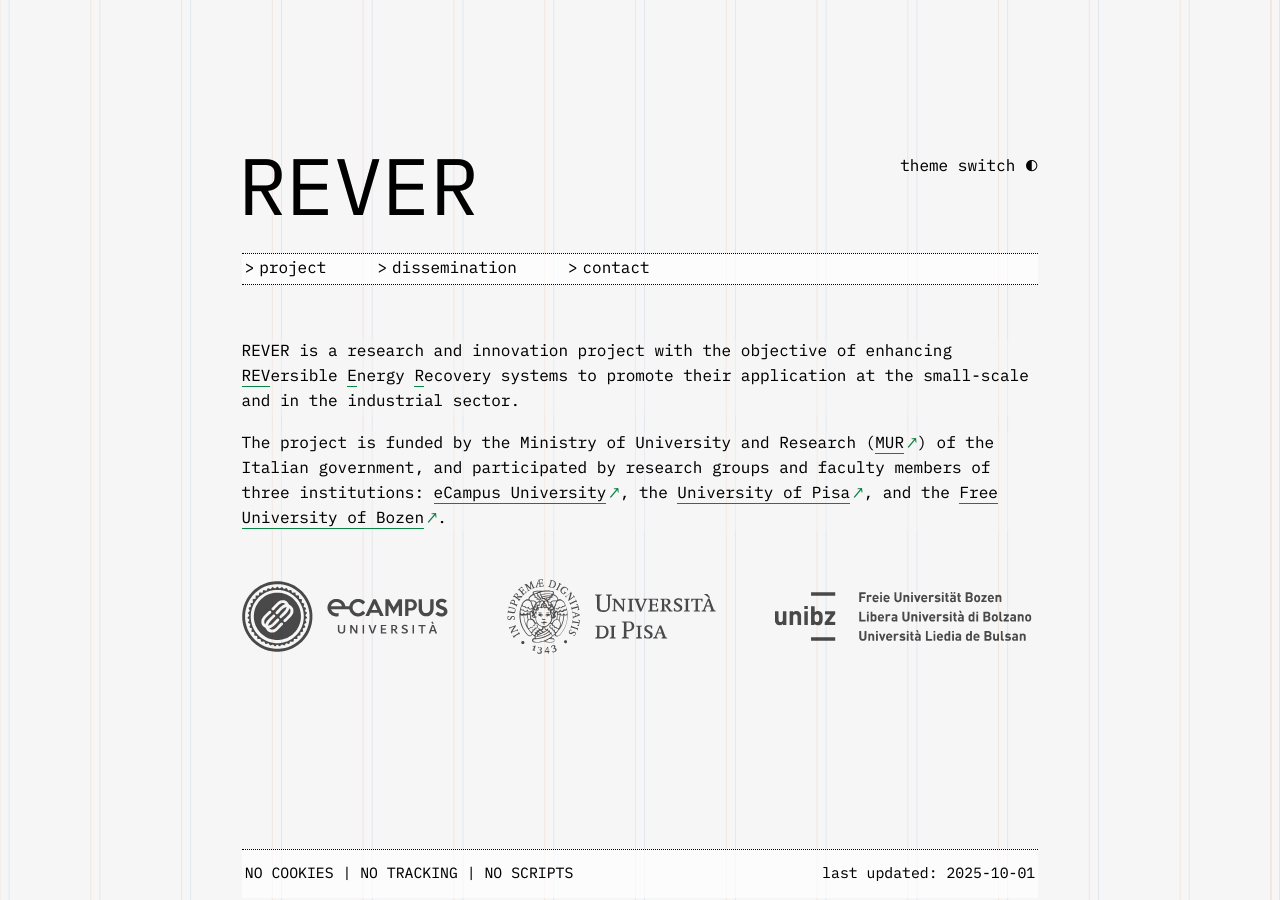
==== index.html @ 274be8a8 "Add files via upload" ====
<!DOCTYPE html>
<html lang="en" dir="ltr">
<head>
	<meta charset="UTF-8">
	<meta name="viewport"	 content="width=device-width, initial-scale=1.0">
	<meta name="description" content="REVER is a scientific research project studying reversible energy recovery systems for industrial applications">
	<title>REVER</title>
	<link rel="icon" type="image/x-icon"	href="icons/light/icon.ico"		sizes="any"	media="(prefers-color-scheme: light)">
	<link rel="icon" type="image/png"	href="icons/light/icon-16x16.png"	sizes="16x16"	media="(prefers-color-scheme: light)">
	<link rel="icon" type="image/png"	href="icons/light/icon-32x32.png"	sizes="32x32"	media="(prefers-color-scheme: light)">
	<link rel="apple-touch-icon"		href="icons/light/icon-180x180.png"	sizes="180x180"	media="(prefers-color-scheme: light)">
	<link rel="icon" type="image/x-icon"	href="icons/dark/icon.ico"		sizes="any"	media="(prefers-color-scheme: dark)" >
	<link rel="icon" type="image/png"	href="icons/dark/icon-16x16.png"	sizes="16x16"	media="(prefers-color-scheme: dark)" >
	<link rel="icon" type="image/png"	href="icons/dark/icon-32x32.png"	sizes="32x32"	media="(prefers-color-scheme: dark)" >
	<link rel="apple-touch-icon"		href="icons/dark/icon-180x180.png"	sizes="180x180"	media="(prefers-color-scheme: dark)" >
	<link rel="stylesheet" href="css/fonts.css">
	<link rel="stylesheet" href="css/main.css">
</head>
<body>
	<input type="checkbox" id="t" hidden>
	<div id="b">
	<div class="c">
		<input type="checkbox" id="m" hidden>
		<header class="h" id="h1">
			<h1><a href="#root">REVER</a></h1>
			<h1><label for="t" class="x" aria-label="Theme switch">&#9680;</label></h1>
			<h1><label for="m" class="y" aria-label="Menu toggle" >&#8801;</label></h1>
		</header>
		<nav 	class="n" id="n1" aria-label="Navigation" tabindex="-1">
			<a href="#project"	 class="i" tabindex="0" aria-label="Project section">	   <span class="p">project</span></a>
			<a href="#dissemination" class="i" tabindex="0" aria-label="Dissemination section"><span class="p">dissemination</span></a>
			<a href="#contact"	 class="i" tabindex="0" aria-label="Contact section">	   <span class="p">contact</span></a>
		</nav>
		<main class="m">
			<section class="s" id="project">
				<h2><span class="p"><span>project</span></span></h2>
				<div class="o">
				<h3>Objective</h3>
					<p>REVER aims to study and develop a reversible system for small-scale Waste Heat Recovery (WHR) applications. The reversibility consists in the system's ability to operate alternatively as an Organic Rankine Cycle (ORC) and a High-Temperature Heat Pump (HTHP), where the former cycle utilizes the heat wasted in industrial processes to produce electrical energy, while the latter upgrades it by raising its temperature level.</p>
					<p>Different configurations of the cycles and different types of Reversible Flow Machines (RFMs) functioning as both expanders and compressors will be analysed. The most promising solution will be tested experimentally at the research facility of <a href="https://creat.uniecampus.it">eCampus University</a>.</p>
					<div class="g" id="g1" ></div>
				<h3>Participants</h3>
					<table id="t1">
						<tr> <td><a href="https://www.uniecampus.it">eCampus University</a>	 </td><td>Novedrate, IT	</td> </tr>
						<tr> <td><a href="https://www.unipi.it">     University of Pisa</a>	 </td><td>Pisa, IT	</td> </tr>
						<tr> <td><a href="https://www.unibz.it">     Free University of Bozen</a></td><td>Bolzano, IT	</td> </tr>
					</table>
					<br>
				<h3>Funding</h3>
					<p>The project is funded by the Ministry of University and Research (<a href="https://www.mur.gov.it">MUR</a>) of the Italian government.</p>
				</div>
			</section>
			<section class="s" id="dissemination">
				<h2><span class="p"><span>dissemination</span></span></h2>
				<div class="o">
				<h3>Publications</h3>
					<table id="t2">
						<tr>
							<td>
							<details>
								<summary>Placeholder for title</summary>
								<p> Authors: Name Surname, F.M. Last
								<br>Journal: Energy Conversion<br>
								<br>Abstract
								<br>----------------------------
								<br>----------------------------<br>
								<br>DOI: 00XXYYZZ</p>
							</details>
							</td><td>(2025)</td>
						</tr>
						<tr>
							<td>
							<details>
								<summary>Placeholder for title</summary>
								<p> Authors: Name Surname, F.M. Last
								<br>Journal: Energy Conversion<br>
								<br>Abstract
								<br>----------------------------
								<br>----------------------------<br>
								<br>DOI: 00XXYYZZ</p>
							</details>
							</td><td>(2026)</td>
						</tr>
						<tr>
							<td>
							<details>
								<summary>Placeholder for title</summary>
								<p> Authors: Name Surname, F.M. Last
								<br>Journal: Energy Conversion<br>
								<br>Abstract
								<br>----------------------------
								<br>----------------------------<br>
								<br>DOI: 00XXYYZZ</p>
							</details>
							</td><td>(2026)</td>
						</tr>
					</table>
					<br>
				<h3>Events</h3>
					<table id="t3">
						<tr>
							<td>
							<details>
								<summary>Event description</summary>
								<p> -----------------------------
								<br>-----------------------------</p>
							</details>
							</td><td>DD/MM/YY</td>
						</tr>
						<tr>
							<td>
							<details>
								<summary>Event description</summary>
								<p> -----------------------------
								<br>-----------------------------</p>
							</details>
							</td><td>DD/MM/YY</td>
						</tr>
						<tr>
							<td>
							<details>
								<summary>Event description</summary>
								<p> -----------------------------
								<br>-----------------------------</p>
							</details>
							</td><td>DD/MM/YY</td>
						</tr>
					</table>
				</div>
			</section>
			<section class="s" id="contact">
				<h2><span class="p"><span>contact</span></span></h2>
				<div class="o">
					<p>If you wish to contact us, please send an e-mail to the project coordinator, Professor Luca Cioccolanti, at eCampus University: <a href="mailto:luca.cioccolanti@uniecampus.it" tabindex="0">luca.cioccolanti@uniecampus.it</a></p>
				</div>
			</section>
			<section class="s" id="root">
				<div class="o">
					<p>REVER is a research and innovation project with the objective of enhancing <abbr style="border-bottom: 1px solid var(--link);">REV</abbr>ersible <abbr style="border-bottom: 1px solid var(--link);">E</abbr>nergy <abbr style="border-bottom: 1px solid var(--link);">R</abbr>ecovery systems to promote their application at the small-scale and in the industrial sector.</p>
					<p>The project is funded by the Ministry of University and Research (<a href="https://www.mur.gov.it">MUR</a>) of the Italian government, and participated by research groups and faculty members of three institutions: <a href="https://www.uniecampus.it">eCampus University</a>, the <a href="https://www.unipi.it">University of Pisa</a>, and the <a href="https://www.unibz.it">Free University of Bozen</a>.</p>
					<div class="g" id="g0"></div>
				</div>
			</section>

			<div class="d">
				<header class="h" id="h2">
					<h1><a href="#root">REVER</a></h1>
					<label for="t" class="z" aria-label="Theme switch"></label>
				</header>
				<nav	class="n" id="n2" aria-label="Navigation">
					<a href="#project"	 class="i" tabindex="0" aria-label="Project section">	   <span class="p">project</span></a>
					<a href="#dissemination" class="i" tabindex="0" aria-label="Dissemination section"><span class="p">dissemination</span></a>
					<a href="#contact"	 class="i" tabindex="0" aria-label="Contact section">	   <span class="p">contact</span></a>
				</nav>
			</div>
		</main>
		<footer class="f">
			<p>NO COOKIES | NO TRACKING | NO SCRIPTS</p>
			<p>last updated: <time datetime="2025-10-01">2025-10-01</time></p>
		</footer>
	</div>
	</div>
</body>
</html>
---- css/fonts.css ----
@font-face
{
	font-family: 'IBM Plex Mono';
	font-style: normal;
	font-weight: 300;
	src: local("IBM Plex Mono Light"), local("IBMPlexMono-Light"), url("../fonts/woff2/IBMPlexMono-Light-Latin1.woff2") format("woff2"), url("../fonts/woff/IBMPlexMono-Light-Latin1.woff") format("woff");
	unicode-range: U+0020-007E, U+00A0-00FF, U+0131, U+0152-0153, U+02C6, U+02DA, U+02DC, U+2013-2014, U+2018-201A, U+201C-201E, U+2020-2022, U+2026, U+2030, U+2039-203A, U+2044, U+20AC, U+2122, U+2212, U+FB01-FB02;
}
@font-face
{
	font-family: 'IBM Plex Mono';
	font-style: normal;
	font-weight: 400;
	src: local("IBM Plex Mono"), local("IBMPlexMono"), url("../fonts/woff2/IBMPlexMono-Regular-Latin1.woff2") format("woff2"), url("../fonts/woff/IBMPlexMono-Regular-Latin1.woff") format("woff");
	unicode-range: U+0020-007E, U+00A0-00FF, U+0131, U+0152-0153, U+02C6, U+02DA, U+02DC, U+2013-2014, U+2018-201A, U+201C-201E, U+2020-2022, U+2026, U+2030, U+2039-203A, U+2044, U+20AC, U+2122, U+2212, U+FB01-FB02;
}
@font-face
{
	font-family: 'UI';
	font-style: normal;
	font-weight: 200 600;
	src: local("Cambria Math"), url("../fonts/woff2/IosevkaEtoileLight-Misc.woff2") format("woff2"), url("../fonts/woff/IosevkaEtoileLight-Misc.woff") format("woff");
	unicode-range: U+2190-2199, U+2261, U+25D0-25D1;
}
---- css/main.css ----
:root
{
	--l-svg: 0;
	--d-svg: 0.97;
	--l-wgt: 400;
	--d-wgt: 300;
	--b: #000;
	--b-back: #101010FF;
	--b-thin: #00000090;
	--w: #FFF;
	--w-back: #F6F6F6FF;
	--w-thin: #FFFFFFB0;
	--d: #008040F7;
	--l: #60D090F0;
	--b-veil: #10101050;
	--w-veil: #F6F6F650;
	--svg: var(--l-svg);
	--wgt: var(--l-wgt);
	--text: var(--b);
	--back: var(--w-back);
	--thin: var(--w-thin);
	--veil: var(--w-veil);
	--link: var(--d);
	--glow: #70D08045;
}
html
{
	scroll-behavior: smooth;
	text-rendering: geometricPrecision;
}
*:focus-visible
{
	outline: calc(var(--wgt)/400*2.15px) solid var(--link);
}
body, #b
{
	background: var(--back);
	color: var(--text);
	font-family: 'IBM Plex Mono', 'UI', monospace;
	line-height: 1.575;
	font-weight: var(--wgt);
	text-shadow: 0 0 calc((var(--wgt) - 300)/400*0.2px) #5555;
	min-width: 320px;
	min-height: 100vh;
	min-height: 100dvh;
	margin: 0;
	padding: 0;
	overflow-y: auto;
	transition: background 0.2s ease, color 0.2s ease;
}
#b
{
	position: relative;
	z-index: 0;
}
#b::before
{
	position: absolute;
	z-index: -1;
	width: 100%;
	height: 100%;
	background-image: url("../images/pattern.svg");
	background-size: cover;
	background-position-x: center;
	opacity: 0.95;
	content: "";
}
#t, #m
{
	margin: 0;
	padding: 0;
	width: 100%;
	height: 0;
	display: none;
}
#t:checked ~ #b
{
	--svg: var(--d-svg);
	--wgt: var(--d-wgt);
	--text: var(--w);
	--back: var(--b-back);
	--thin: var(--b-thin);
	--veil: var(--b-veil);
	--link: var(--l);
}
@media (prefers-color-scheme: dark)
{
	:root
	{
		--svg: var(--d-svg);
		--wgt: var(--d-wgt);
		--text: var(--w);
		--back: var(--b-back);
		--thin: var(--b-thin);
		--veil: var(--b-veil);
		--link: var(--l);
	}
	#t:checked ~ #b
	{
		--svg: var(--l-svg);
		--wgt: var(--l-wgt);
		--text: var(--b);
		--back: var(--w-back);
		--thin: var(--w-thin);
		--veil: var(--w-veil);
		--link: var(--d);
	}
}
h1
{
	font-size: 2.125em;
	margin: 0;
	padding: 0;
	line-height: 1.25;
}
h1, h2
{
	font-weight: 400;
}
h3
{
	margin: 2rem 0 1rem 0;
	font-weight: var(--wgt);
	text-shadow: 0 0 0.2px var(--glow);
}
a
{
	color: var(--text);
	text-decoration: none;
}
h1 > a
{
	outline-offset: 5px;
}
p > a
{
	border-bottom: 1px solid var(--link);
}
p > a:focus-visible
{
	border-bottom: 0;
}
p > a:hover, p > a:focus:not(:focus-visible), td > a:hover, td > a:focus:not(:focus-visible)
{
	outline: none;
	color: var(--link);
}
p > a:hover, p > a:focus:not(:focus-visible)
{
	border-bottom: 1px solid var(--glow);
}
p > a:after, td > a:after
{
	padding-left: 0.3ch;
	content: "↗";
	color: var(--link);
	border-bottom: 1px solid var(--back);
}
a:hover:after, a:focus:not(:focus-visible):after
{
	color: var(--text);
}
.c
{
	max-width: 800px;
	margin: 0 auto;
	height: 100vh;
	height: 100dvh;
	display: flex;
	flex-direction: column;
}
.x, .y, .z
{
	position: absolute;
	right: 0;
	user-select: none;
}
.y
{
	display: none;
	right: -0.195ch;
	bottom: -0.165ch;
	transform-origin: bottom right;
	transform: scale(1.875,1.285);
}
.z
{
	padding: 1.15rem 0 0 0;
}
.z:before
{
	content: "theme switch";
	margin-right: 1ch;
}
.z:after
{
	content: "◐";
	transition: font-size 0.6s ease, padding 0.6s ease, line-height 0.6s ease;
}
.z:hover
{
	color: var(--link);
	text-shadow: 0 0 0.2px var(--link);
}
.h
{
	position: relative;
	margin: 0.75rem 0;
	padding: 1.15rem 0 0 0;
	display: flex;
}
.n
{
	background: var(--thin);
	border-top: 1px dotted;
	border-bottom: 1px dotted;
	margin: 0.35rem 0;
}
.d
{
	display: none;
	position: absolute;
	top: 0;
	width: 800px;
}
.d > .n
{
	margin: 1.1rem 0 0.35rem 0;
}
.i
{
	line-height: 1.85;
	margin: 0.5ch 2rem 0.5ch 0;
	padding: 0;
	outline-offset: 5px;
}
.i:hover, .i:active, ::selection, input[type="submit"]:hover
{
	background: var(--glow);
	text-shadow: 0 0 0.2px var(--text);
}
@-moz-document url-prefix()
{
	.i, .i:hover, .i:active, ::selection, input[type="submit"]:hover
	{
		text-shadow: 0 0 0.5px var(--link);
	}
}
::selection
{
	text-shadow: 0 0 0.5px var(--link);
}
.m
{
	flex: 1;
	overflow-y: auto;
	overscroll-behavior-y: contain !important;
	outline-offset: 0.335rem;
}
.s
{
	display: none;
	padding: 1rem 0;
	scroll-margin-top: 1rem;
}
.s:target, #root
{
	display: block;
}
.s:target ~ #root
{
	display: none;
}
.o
{
	opacity: 0;
	/*pointer-events: none;*/
	animation: o 0.4s ease-in 1.2s forwards;
}
#root > .o
{
	animation: o 0.6s ease-in 0.6s forwards;
}
.o > p
{
	margin-right: 0.8ch;
	background: var(--veil);
}
@keyframes o
{
	to { opacity: 1; /*pointer-events: auto;*/ }
}
.f
{
	border-top: 1px dotted;
	font-size: 0.925rem;
	line-height: 1.25;
	background: var(--thin);
	display: flex;
	flex-wrap: wrap;
	flex-shrink: 0;
	justify-content: space-between;
	gap: 1rem;
	margin: 0.35rem 0 2px 0;
}
.p
{
	display: inline-flex;
}
.p::before
{
	content: '>';
	margin-right: 0.5ch;
}
.p > span
{
	word-break: break-all;
	height: 1.5em;
	width: 0;
	overflow: hidden;
	animation: w 0.8s linear 0.2s forwards;
}
.p > span::before
{
	display: inline-block;
	content: ' ';
}
.i > .p::after
{
	opacity: 0;
	font-weight: 300;
	content: '_';
}
@media (min-width: calc(800px + 3.2rem + 1px)) and (min-height: 650px)
{
	#h1, #n1
	{
		visibility: hidden;
	}
	.d
	{
		display: block;
	}
	.s
	{
		opacity: 0;
		animation: o 0.1s ease-in 0.6s forwards;
	}
	.s:target:not(#root) ~ .d > .h
	{
		margin: 0.75rem 0;
		transition: margin 0.6s ease;
	}
	.s:target:not(#root) ~ .d > .h > h1
	{
		font-size: 2.125em;
		margin-left: -0.03ch;
		transition: font-size 0.6s ease, margin 0.6s ease;
	}
	.s:target:not(#root) ~ .d > .h > .z:before
	{
		content: "";
	}
	.s:target:not(#root) ~ .d > .h > .z
	{
		padding: 0;
		margin: 0;
		font-size: 2.125rem;
		line-height: 1.25;
	}
	#root
	{
		margin-top: calc(3.325rem + 118.4px - 127.3px + 2dvh);
		transition: margin 0.6s ease;
	}
	#root ~ .d > .h
	{
		margin: 2dvh 0 0 0;
		transition: margin 0.6s ease;
	}
	#root ~ .d > .h > h1
	{
		font-size: 5em;
		margin-left: -0.07ch;
		transition: font-size 0.6s ease, margin 0.6s ease;
	}
	.p > span
	{
		animation: w 0.8s linear 0.8s forwards;
	}
	.o
	{
		animation: o 0.4s ease-in 1.8s forwards;
	}
}
@media (min-width: calc(800px + 3.2rem + 1px)) and (min-height: 700px)
{
	#root
	{
		margin-top: calc(3.325rem + 118.4px - 127.3px + 5dvh);
	}
	#root ~ .d > .h
	{
		margin-top: 5dvh;
	}
}
@media (min-width: calc(800px + 3.2rem + 1px)) and (min-height: 750px)
{
	#root
	{
		margin-top: calc(3.325rem + 118.4px - 127.3px + 7dvh);
	}
	#root ~ .d > .h
	{
		margin-top: 7dvh;
	}
}
@media (min-width: calc(800px + 3.2rem + 1px)) and (min-height: 800px)
{
	#root
	{
		margin-top: calc(3.325rem + 118.4px - 127.3px + 11dvh);
	}
	#root ~ .d > .h
	{
		margin-top: 11dvh;
	}
}
@media (min-width: calc(800px + 3.2rem + 1px)) and (min-height: 900px)
{
	#root
	{
		margin-top: calc(3.325rem + 118.4px - 127.3px + 15dvh);
	}
	#root ~ .d > .h
	{
		margin-top: 13dvh;
	}
}
@media (pointer: fine)
{
	.i:hover > .p::after
	{
		animation: u 0.8s step-end infinite;
	}
	.c
	{
		padding-right: 0.2rem;
	}
	.d
	{
		width: calc(800px - 0.2rem);
	}
	.h, .n, .f
	{
		padding-right: 0.2rem;
		padding-left: 0.2rem;
	}
	.m
	{
		padding-left: 0.2rem;
	}
	.n, .f
	{
		margin-left: 0.2rem;
	}
	.s:target:not(#root) ~ .d > .h > h1
	{
		margin-left: calc(-0.02ch - 0.2rem);
	}
	#root ~ .d > .h > h1
	{
		margin-left: calc(-0.07ch - 0.2rem);
	}
}
@media (pointer: fine) and (max-width: 380px)
{
	.c
	{
		padding-right: 0.1rem;
	}
	.h, .n, .f
	{
		padding-right: 0.1rem;
		padding-left: 0.1rem;
	}
	.m
	{
		padding-left: 0.1rem;
		margin-right: 0.5px;
	}
	.n, .f
	{
		margin-left: 0.1rem;
	}
}
@keyframes w
{
	to { width: 100%; }
}
@keyframes u
{
	50% { opacity: 100%; }
}
/*
input, textarea
{
	border:	1px solid;
	box-sizing: border-box;
	background: var(--thin);
	color: var(--text);
	font-family: 'IBM Plex Mono', monospace;
	font-weight: var(--wgt);
	font-size: 1rem;
	padding: 0.3rem;
	margin: 0.4rem 1px 0.8rem 1px;
	width: calc(100% - 2px);
	resize: vertical;
}
input[type="submit"]
{
	padding: 0.4rem 1.25rem;
	width: auto;
}
input:focus, textarea:focus, input[type="submit"]:hover
{
	outline: 1px solid;
}
*/
table
{
	background: var(--thin);
	width: 100%;
	border-collapse: collapse;
}
td
{
	vertical-align: baseline;
	padding: 0.3rem;
	border-top: 1px dotted gray;
	border-bottom: 1px dotted gray;
}
td:nth-child(1)
{
	width: 100%;
}
table:not(#t1) td:nth-child(1)
{
	padding: 0;
}
td:nth-child(2)
{
	text-align: right;
}
#t1 td:nth-child(2)
{
	min-inline-size: 13ch;
}
#t2 td:nth-child(2)
{
	min-inline-size: 6ch;
}
#t3 td:nth-child(2)
{
	min-inline-size: 8ch;
}
summary
{
	padding: calc(0.3rem - 0.3em) 0.3rem 0.3rem 0.3rem;
}
summary::marker
{
	content: "+ ";
	font-size: 1.3em;
}
details[open] > summary::marker
{
	content: "- ";
}
details > p
{
	font-size: 0.95em;
	border-top: 1px dotted var(--glow);
	background: var(--back);
	margin: 0 calc(-6ch/0.95 - 0.6rem) 0 -0.3rem;
	padding: 0.7rem 0.5rem 0.7rem calc(2.75ch + 0.6rem);
}
#t3 details > p
{
	margin-right: calc(-8ch/0.95 - 0.6rem);
}
@media (pointer: fine)
{
	details > p
	{
		margin-left: 0.1px;
		padding-left: calc(2.75ch + 0.3rem);
	}
}
.g
{
	user-select: none;
	margin: 3rem 0;
	width: 99.25%;
	filter: invert(var(--svg)) hue-rotate(-35deg) saturate(85%);
}
#g0
{
	margin: 3rem 0 0 0;
	opacity: 0.7;
	content: url("../images/logo.svg");
}
#g1
{
	opacity: 0.95;
	content: url("../images/system.png");
}
::-webkit-scrollbar
{
	width: 6px;
	height: 6px;
}
::-webkit-scrollbar-track
{
	background: var(--veil);
}
::-webkit-scrollbar-thumb
{
	background: var(--glow);
	border-radius: 3px;
}
::-webkit-scrollbar-thumb:hover
{
	background: var(--text);
}
@supports not selector(::-webkit-scrollbar)
{
	*
	{
		scrollbar-color: var(--glow) var(--veil);
		scrollbar-width: thin;
	}
}
@media (max-width: calc(800px + 3.2rem))
{
	body, #b /*, input, textarea*/
	{
		font-size: 0.95rem;
	}
	.c
	{
		margin:	0 1.6rem;
	}
	.h
	{
		font-size: 0.935rem;
		padding-top: 0.9rem;
	}
	.f
	{
		font-size: 0.9rem;
		line-height: 1;
	}
}
@media (max-width: calc(750px + 3rem)), (max-height: 550px)
{
	body, #b /*, input, textarea*/
	{
		font-size: 0.925rem;
	}
	.h
	{
		font-size: 0.915rem;
		margin: 0.65rem 0;
		padding-top: 0.7rem;
	}
	.s
	{
		padding-top: 0.7rem;
	}
	.f
	{
		font-size: 0.875rem;
	}
}
@media (max-width: calc(750px + 3rem))
{
	.c
	{
		margin:	0 1.5rem;
	}
}
@media (max-width: calc(700px + 2.8rem))
{
	.c
	{
		margin:	0 1.4rem;
	}
}
@media (max-width: calc(600px + 2.5rem)), (max-height: 450px)
{
	body, #b /*, input, textarea*/
	{
		font-size: 0.9rem;
	}
	.h
	{
		font-size: 0.825rem;
		margin: 0.5rem 0;
		padding-top: 0.5rem;
	}
	.x
	{
		padding: 0.0075em 0 0 0;
		font-size: 0.985em;
	}
	.s
	{
		padding-top: 0.5rem;
	}
	.f
	{
		font-size: 0.85rem;
		line-height: 1ch;
	}
}
@media (max-width: calc(600px + 2.5rem))
{
	.c
	{
		margin:	0 1.25rem;
	}
	.f
	{
		display: block;
	}
}
@media (max-width: 550px)
{
	.c
	{
		margin:	0 1.175rem;
	}
	.x
	{
		right: 2.6ch;
	}
	.y
	{
		display: inline;
	}
	.n
	{
		height: 0;
		overflow-y: hidden;
		border-top: 0.3px solid;
		border-bottom: 0.3px solid;
		transition: height 0.5s ease;
	}
	#m:checked ~ .n
	{
		height: calc(4.5rem + 2ch + 0.05px);
		border-top: 1px dotted;
		border-bottom: 1px dotted;
	}
	.i
	{
		line-height: 1.5rem;
		margin-right: 0;
		display: block;
		visibility: hidden;
		transition: visibility 0.5s;
	}
	#m:checked ~ .n > .i
	{
		visibility: visible;
	}
	.i:focus
	{
		outline: none;
		background: var(--glow);
	}
	h1 > a
	{
		outline-offset: 2px;
	}
	.s
	{
		padding-top: 0.4rem;
	}
	#g0
	{
		margin-top: 2rem;
		content: url("../images/blocks.svg");
		width: 190px;
	}
}
@media (max-width: 420px)
{
	.f p:nth-child(1)
	{
		text-align: center;
	}
	.f p:nth-child(2)
	{
		display: none;
	}
}
@media (max-width: 380px)
{
	body, #b /*, input, textarea*/
	{
		font-size: 0.875rem;
	}
	h3
	{
		margin: 1.5rem 0 0.75rem 0;
	}
	.c
	{
		margin: 0 1.05rem;
	}
	.h, .f
	{
		font-size: 0.8rem;
	}
	.x, .y
	{
		padding: 0.025em 0 0 0;
		font-size: 0.95em;
	}
	.y
	{
		bottom: -0.0575rem;
	}
	.s
	{
		padding-top: 0.1rem;
	}
	td
	{
		font-size: 0.85rem;
	}
	::-webkit-scrollbar
	{
		width: 5px;
		height:	5px;
	}
	::-webkit-scrollbar-thumb
	{
		border-radius: 2.5px;
	}
	#g0
	{
		margin-top: 1.5rem;
	}
}
@media (max-width: 328px)
{
	body, #b, td /*, input, textarea*/
	{
		font-size: 0.825rem;
	}
	.c
	{
		margin: 0 1rem;
	}
	.h, .f
	{
		font-size: 0.785rem;
	}
	::-webkit-scrollbar
	{
		width: 4px;
		height: 4px;
	}
	::-webkit-scrollbar-thumb
	{
		border-radius: 2px;
	}
}
@media (max-height: 380px), (max-width: 320px)
{
	.f
	{
		display: none;
	}
}
@media print
{
	:root, body, #b
	{
		--svg: var(--l-svg)	!important;
		--wgt: var(--l-wgt)	!important;
		--text: var(--b)	!important;
		--back: var(--w)	!important;
		--thin: var(--w-thin)	!important;
		--veil: var(--w-veil)	!important;
		--link: var(--d)	!important;
	}
	.c, .m, .s:target, .o
	{
		display: block;
		height: 100%;
		opacity: 1;
	}
}
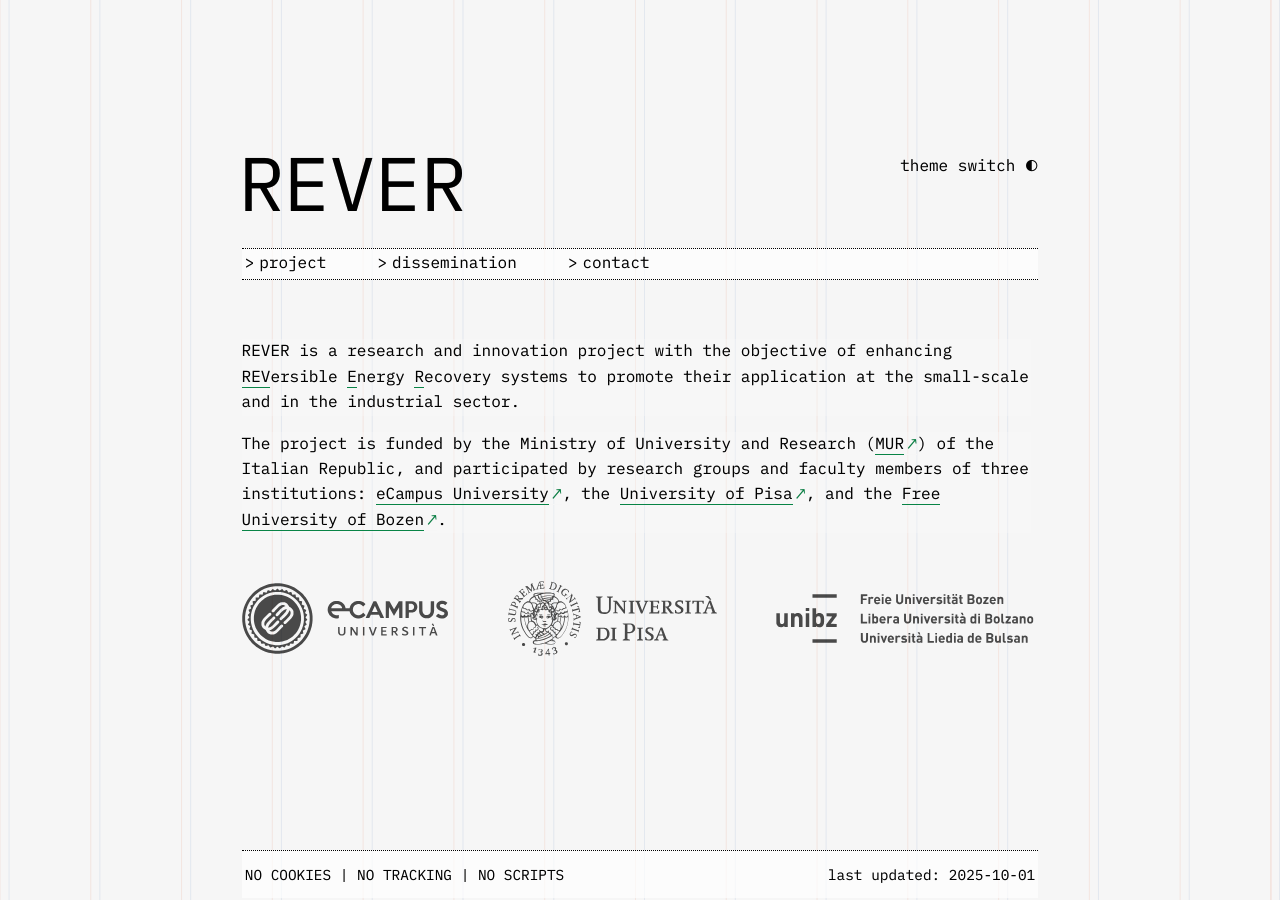
==== commit c69c6990: "Update index.html" ====
--- a/index.html
+++ b/index.html
@@ -47,13 +47,13 @@
 					</table>
 					<br>
 				<h3>Funding</h3>
-					<p>The project is funded by the Ministry of University and Research (<a href="https://www.mur.gov.it">MUR</a>) of the Italian government.</p>
+					<p>The project is funded by the Ministry of University and Research (<a href="https://www.mur.gov.it">MUR</a>) of the Italian Republic.</p>
 				</div>
 			</section>
 			<section class="s" id="dissemination">
 				<h2><span class="p"><span>dissemination</span></span></h2>
 				<div class="o">
-				<h3>Publications</h3>
+<!---				<h3>Publications</h3>
 					<table id="t2">
 						<tr>
 							<td>
@@ -96,9 +96,24 @@
 						</tr>
 					</table>
 					<br>
-				<h3>Events</h3>
+--->				<h3>Events</h3>
 					<table id="t3">
 						<tr>
+							<td>
+							<details>
+								<summary>SEEP conference</summary>
+								<p><b>Simulation of a Swirling Flow Machine for Micro−scale Reversible Heat Pump − Organic Rankine Cycle System Recovering Low Temperature Waste Heat</b>
+								<br>G. Lombardi<sup>1</sup>, L. Cioccolanti<sup>1</sup>, L. Del Zotto<sup>1</sup>, et al.
+								<br><sup>1</sup> eCampus University, Novedrate (CO), Italy
+								<br>
+								<br><b>18th International Conference on Sustainable Energy and Environmental Protection</b>
+								<br>Università degli Studi di Roma Tor Vergata
+								<br>20 July 2026, Rome, IT
+								<br><a href="https://seepconference.com">SEEP</a></p>
+							</details>
+							</td><td>20/06/2026</td>
+						</tr>
+<!---						<tr>
 							<td>
 							<details>
 								<summary>Event description</summary>
@@ -116,16 +131,7 @@
 							</details>
 							</td><td>DD/MM/YY</td>
 						</tr>
-						<tr>
-							<td>
-							<details>
-								<summary>Event description</summary>
-								<p> -----------------------------
-								<br>-----------------------------</p>
-							</details>
-							</td><td>DD/MM/YY</td>
-						</tr>
-					</table>
+--->					</table>
 				</div>
 			</section>
 			<section class="s" id="contact">
@@ -136,8 +142,10 @@
 			</section>
 			<section class="s" id="root">
 				<div class="o">
+<!---					<p style="background: var(--glow); margin:1ch 0 3ch 0; padding: 0.1ch 0; text-align: center;">SITE UNDER CONSTRUCTION</p>
+--->
 					<p>REVER is a research and innovation project with the objective of enhancing <abbr style="border-bottom: 1px solid var(--link);">REV</abbr>ersible <abbr style="border-bottom: 1px solid var(--link);">E</abbr>nergy <abbr style="border-bottom: 1px solid var(--link);">R</abbr>ecovery systems to promote their application at the small-scale and in the industrial sector.</p>
-					<p>The project is funded by the Ministry of University and Research (<a href="https://www.mur.gov.it">MUR</a>) of the Italian government, and participated by research groups and faculty members of three institutions: <a href="https://www.uniecampus.it">eCampus University</a>, the <a href="https://www.unipi.it">University of Pisa</a>, and the <a href="https://www.unibz.it">Free University of Bozen</a>.</p>
+					<p>The project is funded by the Ministry of University and Research (<a href="https://www.mur.gov.it">MUR</a>) of the Italian Republic, and participated by research groups and faculty members of three institutions: <a href="https://www.uniecampus.it">eCampus University</a>, the <a href="https://www.unipi.it">University of Pisa</a>, and the <a href="https://www.unibz.it">Free University of Bozen</a>.</p>
 					<div class="g" id="g0"></div>
 				</div>
 			</section>
@@ -156,9 +164,9 @@
 		</main>
 		<footer class="f">
 			<p>NO COOKIES | NO TRACKING | NO SCRIPTS</p>
-			<p>last updated: <time datetime="2025-10-01">2025-10-01</time></p>
+			<p>last updated: <time datetime="2026-10-01">2025-10-01</time></p>
 		</footer>
 	</div>
 	</div>
 </body>
-</html>+</html>
--- a/css/main.css
+++ b/css/main.css
@@ -1,7 +1,7 @@
 :root
 {
 	--l-svg: 0;
-	--d-svg: 0.97;
+	--d-svg: 0.975;
 	--l-wgt: 400;
 	--d-wgt: 300;
 	--b: #000;
@@ -12,8 +12,8 @@
 	--w-thin: #FFFFFFB0;
 	--d: #008040F7;
 	--l: #60D090F0;
-	--b-veil: #10101050;
-	--w-veil: #F6F6F650;
+	--b-veil: #10101060;
+	--w-veil: #F6F6F660;
 	--svg: var(--l-svg);
 	--wgt: var(--l-wgt);
 	--text: var(--b);
@@ -37,7 +37,7 @@
 	background: var(--back);
 	color: var(--text);
 	font-family: 'IBM Plex Mono', 'UI', monospace;
-	line-height: 1.575;
+	line-height: 1.585;
 	font-weight: var(--wgt);
 	text-shadow: 0 0 calc((var(--wgt) - 300)/400*0.2px) #5555;
 	min-width: 320px;
@@ -62,7 +62,7 @@
 	background-image: url("../images/pattern.svg");
 	background-size: cover;
 	background-position-x: center;
-	opacity: 0.95;
+	opacity: 0.9;
 	content: "";
 }
 #t, #m
@@ -108,7 +108,7 @@
 }
 h1
 {
-	font-size: 2.125em;
+	font-size: 2.15em;
 	margin: 0;
 	padding: 0;
 	line-height: 1.25;
@@ -283,7 +283,7 @@
 }
 .o > p
 {
-	margin-right: 0.8ch;
+	margin-right: 0.75ch;
 	background: var(--veil);
 }
 @keyframes o
@@ -293,7 +293,7 @@
 .f
 {
 	border-top: 1px dotted;
-	font-size: 0.925rem;
+	font-size: 0.9rem;
 	line-height: 1.25;
 	background: var(--thin);
 	display: flex;
@@ -353,7 +353,7 @@
 	}
 	.s:target:not(#root) ~ .d > .h > h1
 	{
-		font-size: 2.125em;
+		font-size: 2.15em;
 		margin-left: -0.03ch;
 		transition: font-size 0.6s ease, margin 0.6s ease;
 	}
@@ -380,7 +380,7 @@
 	}
 	#root ~ .d > .h > h1
 	{
-		font-size: 5em;
+		font-size: 4.75em;
 		margin-left: -0.07ch;
 		transition: font-size 0.6s ease, margin 0.6s ease;
 	}
@@ -562,7 +562,7 @@
 }
 #t3 td:nth-child(2)
 {
-	min-inline-size: 8ch;
+	min-inline-size: 10ch;
 }
 summary
 {
@@ -579,15 +579,15 @@
 }
 details > p
 {
-	font-size: 0.95em;
+	font-size: 0.9em;
 	border-top: 1px dotted var(--glow);
 	background: var(--back);
-	margin: 0 calc(-6ch/0.95 - 0.6rem) 0 -0.3rem;
+	margin: 0 calc(-6ch/0.9 - 0.6rem) 0 -0.3rem;
 	padding: 0.7rem 0.5rem 0.7rem calc(2.75ch + 0.6rem);
 }
 #t3 details > p
 {
-	margin-right: calc(-8ch/0.95 - 0.6rem);
+	margin-right: calc(-10ch/0.9 - 0.6rem);
 }
 @media (pointer: fine)
 {
@@ -601,7 +601,7 @@
 {
 	user-select: none;
 	margin: 3rem 0;
-	width: 99.25%;
+	width: 99.5%;
 	filter: invert(var(--svg)) hue-rotate(-35deg) saturate(85%);
 }
 #g0
@@ -612,7 +612,7 @@
 }
 #g1
 {
-	opacity: 0.95;
+	opacity: 1;
 	content: url("../images/system.png");
 }
 ::-webkit-scrollbar
@@ -658,7 +658,7 @@
 	}
 	.f
 	{
-		font-size: 0.9rem;
+		font-size: 0.885rem;
 		line-height: 1;
 	}
 }
@@ -904,4 +904,4 @@
 		height: 100%;
 		opacity: 1;
 	}
-}+}
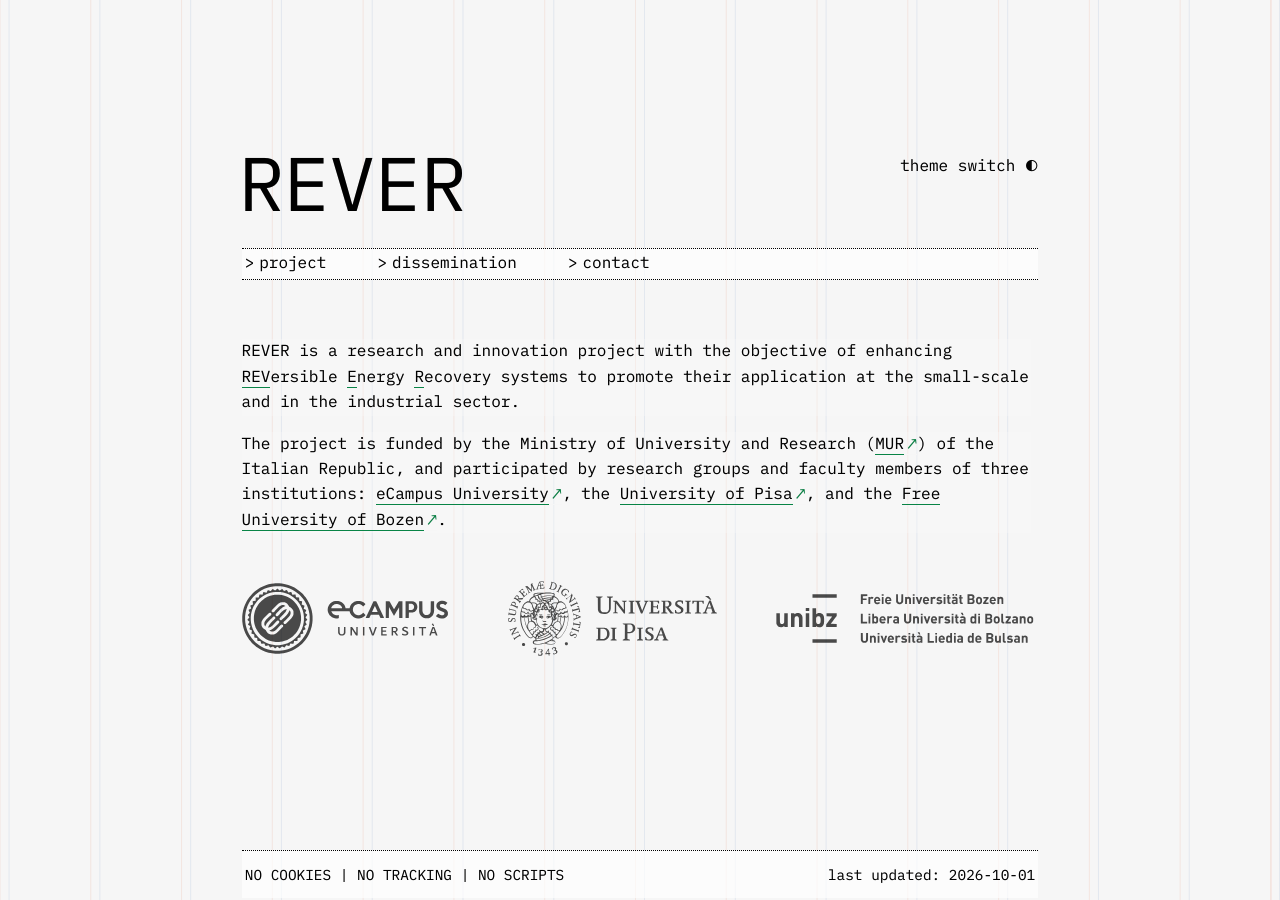
==== commit c2ab38f1: "Update index.html" ====
--- a/index.html
+++ b/index.html
@@ -164,7 +164,7 @@
 		</main>
 		<footer class="f">
 			<p>NO COOKIES | NO TRACKING | NO SCRIPTS</p>
-			<p>last updated: <time datetime="2026-10-01">2025-10-01</time></p>
+			<p>last updated: <time datetime="2026-10-01">2026-10-01</time></p>
 		</footer>
 	</div>
 	</div>
